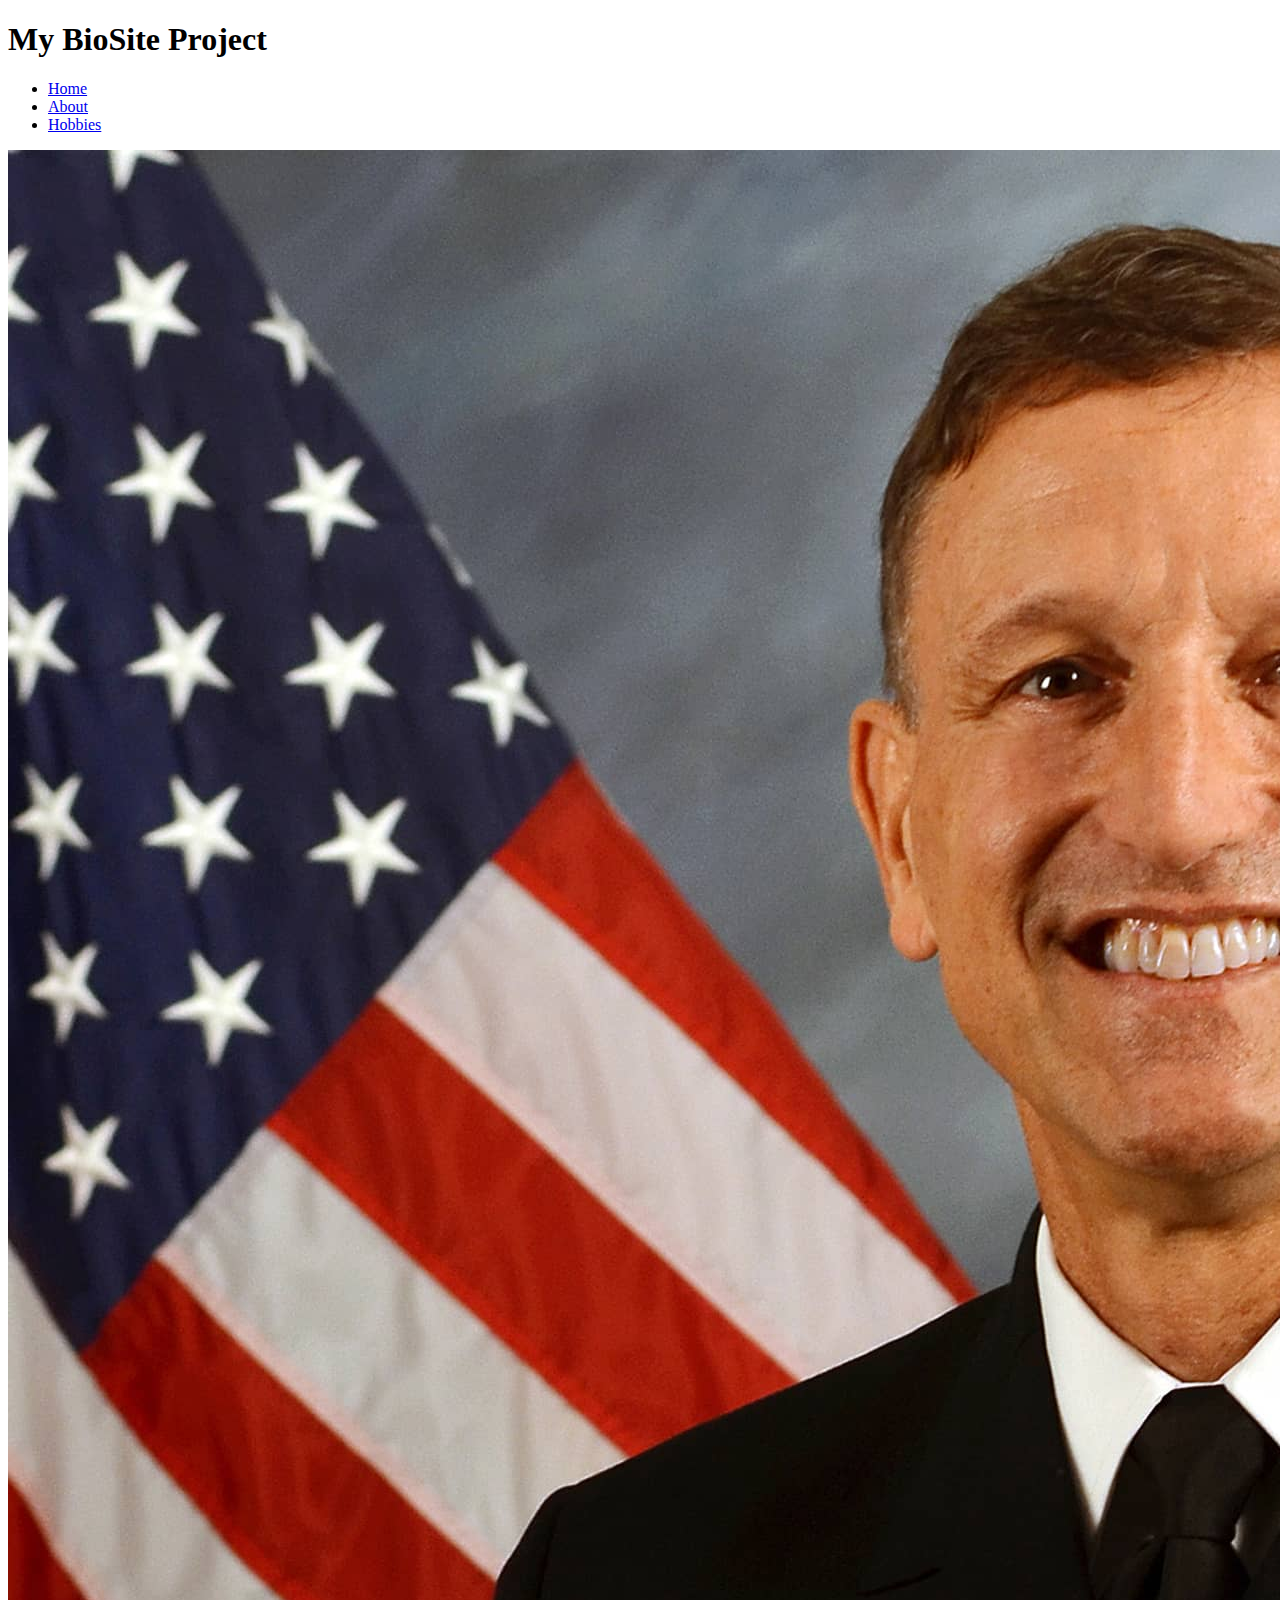
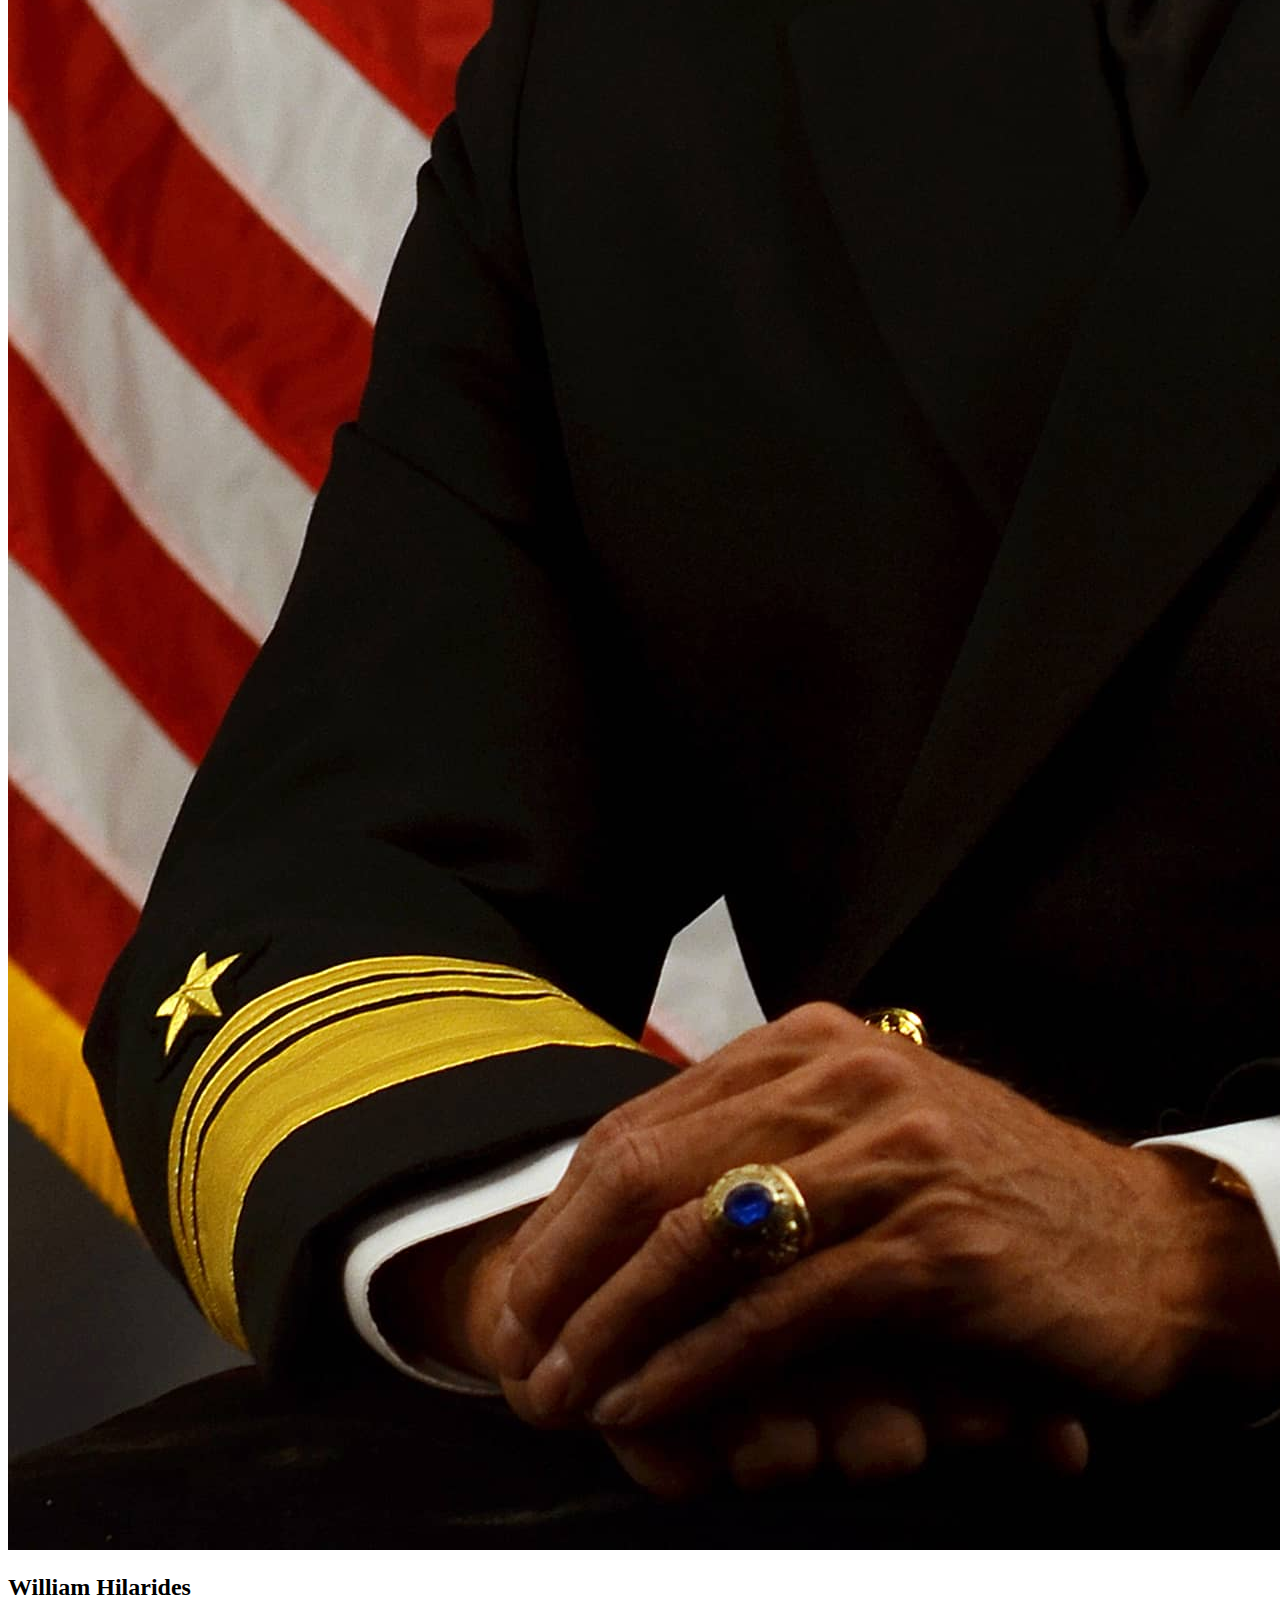
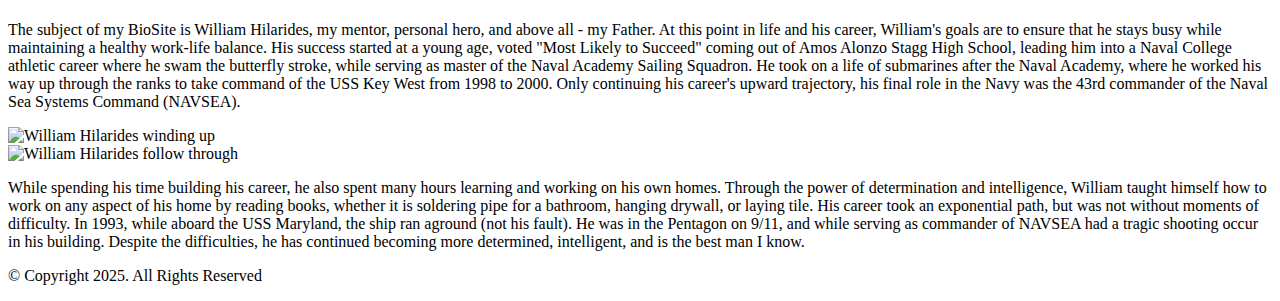
==== index.html @ 3cfc79cb "added css" ====
<!DOCTYPE html>
<!--
Student Name: Ben Hilarides
File Name: index.html
Date: 3.8.25
-->
<html lang="en">
<head>
  <title>BioSite: Home</title>
  <meta charset="utf-8">
  <link rel="stylesheet" type="text/css" href="bioSite/css/styles.css">
  <meta name="viewport" content="width=device-width, initial-scale=1">
</head>
<body>
<!--Use the Header area for website name or logo-->
  <header>
    <h1>My BioSite Project</h1>
  </header>

<!--nav area for hyperlinks to other pages-->
  <nav>
    <ul>
      <li><a href="index.html">Home</a></li>
      <li><a href="about.html">About</a></li>
      <li><a href="hobby.html">Hobbies</a></li>
    </ul>
  </nav>

<!--   Hero Image    -->
  <div id="hero">
    <img src="Images/RADM.jpg" alt="Admiral Hilarides (retired)">
    <h2>William Hilarides</h2>
  </div>

<!--Main area to add main content-->
  <main>
    <div class="content-container">
      <div class="row">
        <div class="content-section">
          <p>The subject of my BioSite is William Hilarides, my mentor, personal hero, and above all - my Father. At this point in life and his career, William's goals are to ensure that he stays busy while maintaining a healthy work-life balance. His success started at a young age, voted "Most Likely to Succeed" coming out of Amos Alonzo Stagg High School, leading him into a Naval College athletic career where he swam the butterfly stroke, while serving as master of the Naval Academy Sailing Squadron. He took on a life of submarines after the Naval Academy, where he worked his way up through the ranks to take command of the USS Key West from 1998 to 2000. Only continuing his career's upward trajectory, his final role in the Navy was the 43rd commander of the Naval Sea Systems Command (NAVSEA). </p>
          <img src="images/pitch start (1).jpeg" alt="William Hilarides winding up">
        </div>
      </div>
    </div>
    <div class="content-container">
      <div class="row">
        <div class="content-section">
          <img src="images/pitchfollow-thru.jpeg" alt="William Hilarides follow through">
          <p>While spending his time building his career, he also spent many hours learning and working on his own homes. Through the power of determination and intelligence, William taught himself how to work on any aspect of his home by reading books, whether it is soldering pipe for a bathroom, hanging drywall, or laying tile. His career took an exponential path, but was not without moments of difficulty. In 1993, while aboard the USS Maryland, the ship ran aground (not his fault). He was in the Pentagon on 9/11, and while serving as commander of NAVSEA had a tragic shooting occur in his building. Despite the difficulties, he has continued becoming more determined, intelligent, and is the best man I know.</p>
        </div>
      </div>
    </div>
  </main>

<!--Footer area for footer content-->
  <footer>
    <p>&copy; Copyright 2025. All Rights Reserved</p>
    <p></p>
  </footer>
</body>
</html>
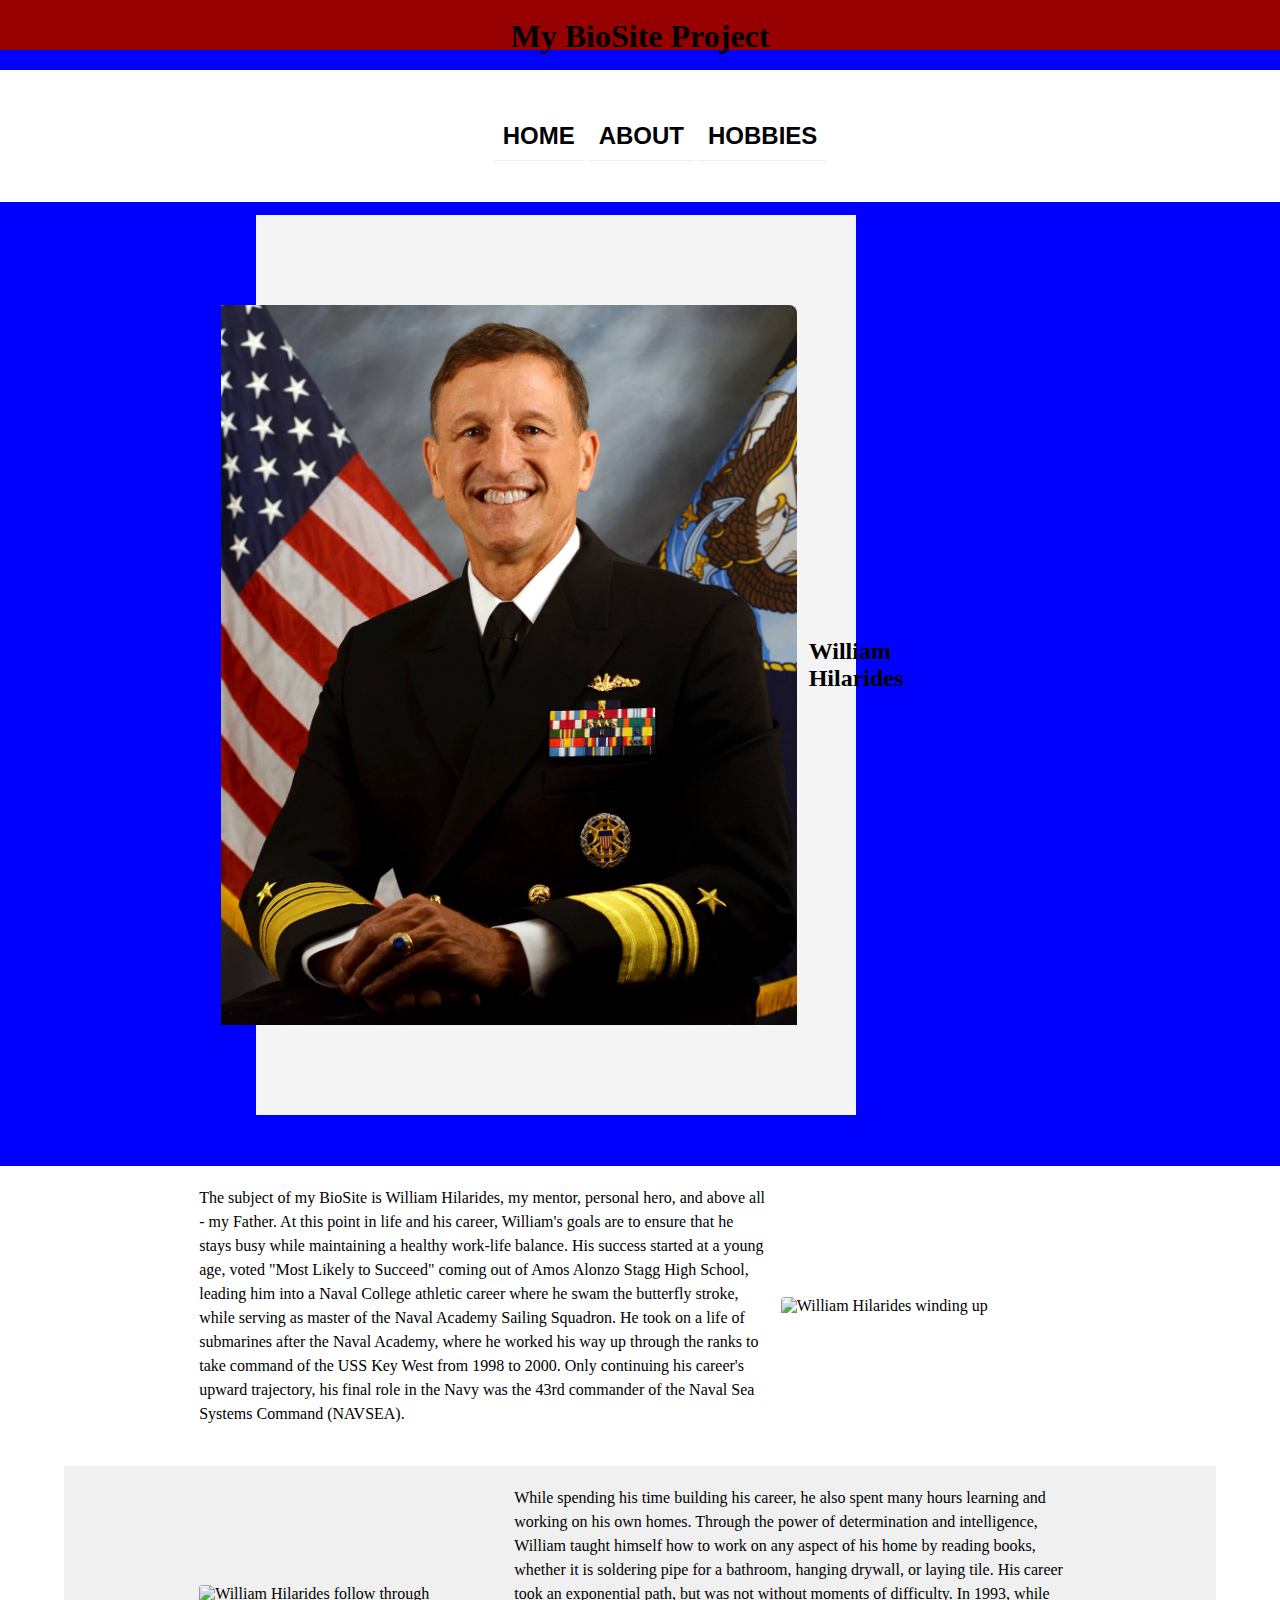
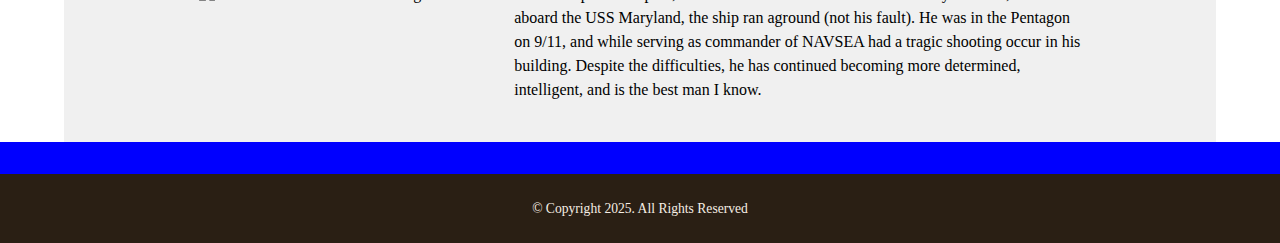
==== commit c4d362a4: "css edit" ====
--- a/index.html
+++ b/index.html
@@ -8,7 +8,7 @@
 <head>
   <title>BioSite: Home</title>
   <meta charset="utf-8">
-  <link rel="stylesheet" type="text/css" href="bioSite/css/styles.css">
+  <link rel="stylesheet" type="text/css" href="./CSS/styles.css">
   <meta name="viewport" content="width=device-width, initial-scale=1">
 </head>
 <body>
--- a/CSS/styles.css
+++ b/CSS/styles.css
@@ -0,0 +1,364 @@
+/*
+Author: Ben Hilarides
+Date: 3.8.25
+File name: styles.css
+*/
+
+/* CSS Reset */
+body, header, nav, main, footer, img, aside, figure, figcaption, h1, h2 {
+  margin: 0;
+  padding: 0;
+  border: 0;
+  box-sizing: border-box;
+}
+
+/* Style rules for body and images */
+body {
+  background-color: #111180;
+  color: black;
+}
+
+/* Style rule for Images */
+img {
+  max-width: 300px;
+  height: auto;
+  display: block;
+  border-radius: 5px 20px 5px 5px;
+}
+
+/* Style rules for mobile viewport */
+
+/* Style rules to show mobile class and hide tab-desk class */
+.mobile, .mobile-tablet {
+  display: block;
+}
+
+.tab-desk, .desktop {
+  display: none;
+}
+
+#hero {
+  display: flex;
+  justify-content: center;
+  align-items: center;
+  height: 100vh;
+  background-color: #f4f4f4;
+  max-width: 500px;
+}
+
+#hero img {
+  max-width: 100%;
+  height: auto;
+  padding: 2%;
+}
+
+.aside {
+  text-align: center;
+  font-weight: bold;
+  text-shadow: 4px 4px 10px #c5a687;
+}
+
+.figure {
+  border: 4px solid #2a1f14;
+  box-shadow: 6px 6px 10px #c5a687;
+  max-width: 400px;
+  margin: 2% auto;
+}
+
+.figcaption {
+  padding: 2%;
+  border-top: 4px solid #2a1f14;
+  margin-left: 4%;
+}
+
+/* Style rule for header content */
+header {
+  position: fixed;
+  top: 0;
+  width: 100%;
+  background-color: #970000;
+  height: 50px;
+  padding: 5px 0;
+  text-align: center;
+}
+
+header h1 {
+  padding: 1%;
+}
+
+/* Style rules for navigation */
+nav  {
+  background-color: white;
+  padding: 2%;
+  margin-bottom: 1%;
+  margin-top: 20px;
+  text-align: center;
+}
+
+nav ul  {
+  list-style-type: none;
+  text-align: center;
+}
+
+nav li  {
+  display: block;
+  font-size: 1.5em;
+  font-family: Geneva, Arial, sans-serif;
+  font-weight: bold;
+  border-bottom: .5px solid #f6eee4;
+}
+
+nav li:first-child  {
+  border-top: none;
+}
+
+nav li a  {
+  display: block;
+  color: black;
+  text-align: center;
+  padding: 10px;
+  text-decoration: none;
+  text-transform: uppercase;
+  border-bottom: 1 px solid #ccc;
+}
+
+nav li a:hover {
+  color: #2a1f14;
+  background-color: #f6eee4;
+}
+
+/* Style rules for main content */
+main {
+  display: block;
+  background-color: white;
+  margin: 2em auto;
+}
+
+.content-section {
+  display: block;
+  padding: 20px;
+}
+
+.grid {
+  display: block;
+}
+
+.grid img, .grid p {
+  width: 100%;
+  margin-bottom: 20px;
+}
+
+.gallery {
+  display: grid;
+  grid-template-columns: 1fr;
+  gap: 20px;
+  padding: 20px;
+}
+
+figure img {
+  width: 100%;
+  height: auto;
+}
+
+/*.gallery img {
+  margin-left: 10%;
+  justify-content: center;
+}
+
+.gallery figcaption {
+margin-left: 4%;
+}
+Test */
+/* Style rules for footer content */
+footer  {
+  font-size: 0.85em;
+  background-color: #2a1f14;
+  color: #f6eee4;
+  text-align: center;
+  padding: 1% 0%;
+  bottom: 0;
+}
+
+/*Media Query for Tablet Viewport*/
+@media screen and (min-width:620px) {
+
+  /* Tablet Viewport: Show tab-desk class and hide mobile class */
+
+  .tab-desk {
+    display: block;
+  }
+
+  .mobile {
+    display: none;
+  }
+
+  /* Tablet Viewport: Style rule for header content */
+  header {
+    position: static;
+  }
+
+  body {
+    background-color: navy;
+  }
+
+  main {
+    width: 100%;
+    padding: 0 5%;
+  }
+
+  /* Tablet Viewport: Style rules for navigation */
+  nav li {
+    border-top: none;
+    display: inline-block;
+    border-right: 1 px solid black;
+  }
+
+  #hero {
+    max-width: 600px;
+    margin: 0 0 4% 20%;
+    justify-content: center;
+  }
+
+  .content-container {
+    display: flex;
+    flex-wrap: wrap;
+    justify-content: center;
+    gap: 20px;
+    padding: 0 10%;
+    max-width: 1200px;
+    margin: 0 auto;
+  }
+
+  .row {
+    display: flex;
+    flex-wrap: wrap;
+    justify-content: center;
+    width: 100%;
+  }
+
+  .content-section {
+    width: 48%;
+    margin-bottom: 20px;
+    display: flex;
+    flex-direction: row;
+    align-items: center;
+    gap: 15px;
+    flex: 1 1 45%;
+  }
+
+  .content-section img {
+    width: 50%;
+    max-width: 300px;
+    height: auto;
+  }
+
+  .content-section p {
+    flex: 1;
+    line-height: 1.5;
+    margin: 0;
+  }
+
+  .content-container:nth-child(even) {
+    background-color: #f0f0f0;
+   }
+
+  .grid {
+    display: flex;
+    flex-wrap: flex;
+    gap: 10px;
+  }
+
+  .grid img {
+    width: auto;
+    max-width: 300px;
+    height: auto;
+  }
+
+  .grid p {
+    width: 100%;
+    margin: 0;
+    line-height: 1.5;
+  }
+
+  .gallery {
+    grid-template-columns: repeat(2, 1fr);
+  }
+
+  .gallery img, .gallery figcaption {
+    width: 48%;
+    margin-bottom: 20px;
+  }
+
+}
+
+/*Media Query for Desktop Viewport*/
+@media screen and (min-width: 1000px), print {
+
+  /*Desktop Viewport: Show desktop class and hide mobile-tablet class*/
+
+  .mobile-tablet {
+    display: none;
+  }
+
+  nav li {
+    font-size: 1.5em;
+  }
+
+  nav li a:hover {
+    color: #2a1f14;
+    background-color: #f6eee4;
+  }
+
+  body {
+    background-color: blue;
+    color: black;
+  }
+
+  .grid {
+    display: grid;
+    grid-template-columns: repeat(2, 1fr);
+    grid-gap: 10px;
+  }
+
+  .gallery {
+    grid-template-columns: repeat(3, 1fr);
+  }
+
+}
+
+/*Media Query for Large Desktop Viewports*/
+@media screen and (min-width: 1921px) {
+  header {
+    padding-top: 2em;
+  }
+
+  body {
+    background-color: linear-gradient(to right, red, white);
+  }
+
+  #hero {
+    max-width: 600px;
+    margin: 0 0 4% 30%;
+    justify-content: center;
+  }
+
+}
+
+/*Media query for print*/
+@media print {
+  body {
+    background-color: white;
+    color: blue;
+  }
+
+  .grid {
+    display: grid;
+    grid-template-columns: auto auto;
+    padding: 10px 0;
+  }
+
+  .aside {
+    grid-column: 1 / span 4;
+    font-size: 3em;
+  }
+}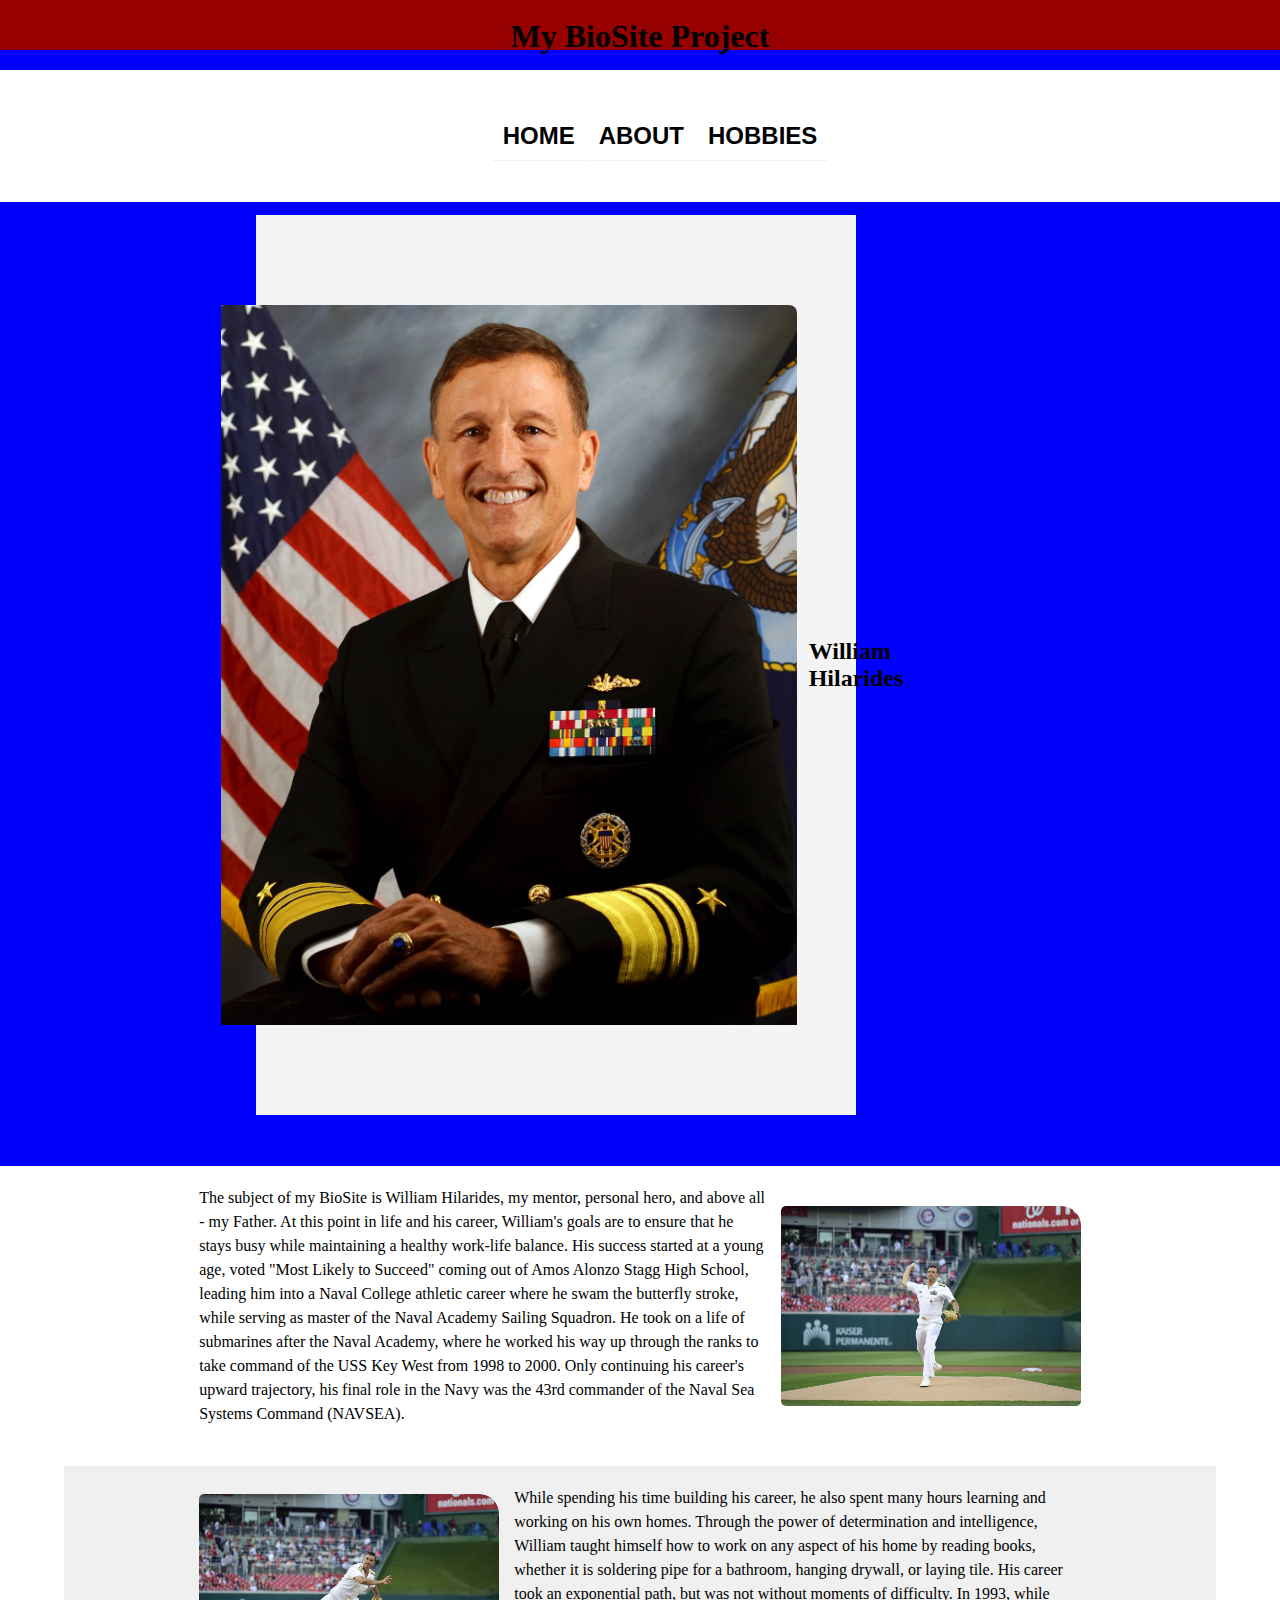
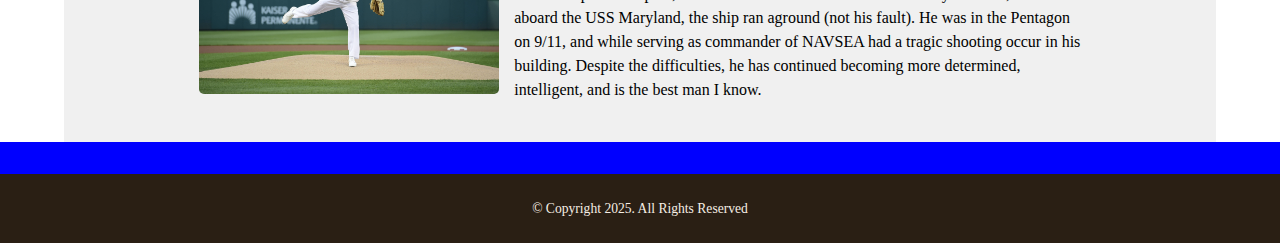
==== commit a98fae5d: "image update" ====
--- a/index.html
+++ b/index.html
@@ -8,7 +8,7 @@
 <head>
   <title>BioSite: Home</title>
   <meta charset="utf-8">
-  <link rel="stylesheet" type="text/css" href="./CSS/styles.css">
+  <link rel="stylesheet" type="text/css" href="CSS/styles.css">
   <meta name="viewport" content="width=device-width, initial-scale=1">
 </head>
 <body>
@@ -38,14 +38,14 @@
       <div class="row">
         <div class="content-section">
           <p>The subject of my BioSite is William Hilarides, my mentor, personal hero, and above all - my Father. At this point in life and his career, William's goals are to ensure that he stays busy while maintaining a healthy work-life balance. His success started at a young age, voted "Most Likely to Succeed" coming out of Amos Alonzo Stagg High School, leading him into a Naval College athletic career where he swam the butterfly stroke, while serving as master of the Naval Academy Sailing Squadron. He took on a life of submarines after the Naval Academy, where he worked his way up through the ranks to take command of the USS Key West from 1998 to 2000. Only continuing his career's upward trajectory, his final role in the Navy was the 43rd commander of the Naval Sea Systems Command (NAVSEA). </p>
-          <img src="images/pitch start (1).jpeg" alt="William Hilarides winding up">
+          <img src="Images/pitch start (1).jpeg" alt="William Hilarides winding up">
         </div>
       </div>
     </div>
     <div class="content-container">
       <div class="row">
         <div class="content-section">
-          <img src="images/pitchfollow-thru.jpeg" alt="William Hilarides follow through">
+          <img src="Images/pitchfollow-thru.jpeg" alt="William Hilarides follow through">
           <p>While spending his time building his career, he also spent many hours learning and working on his own homes. Through the power of determination and intelligence, William taught himself how to work on any aspect of his home by reading books, whether it is soldering pipe for a bathroom, hanging drywall, or laying tile. His career took an exponential path, but was not without moments of difficulty. In 1993, while aboard the USS Maryland, the ship ran aground (not his fault). He was in the Pentagon on 9/11, and while serving as commander of NAVSEA had a tragic shooting occur in his building. Despite the difficulties, he has continued becoming more determined, intelligent, and is the best man I know.</p>
         </div>
       </div>
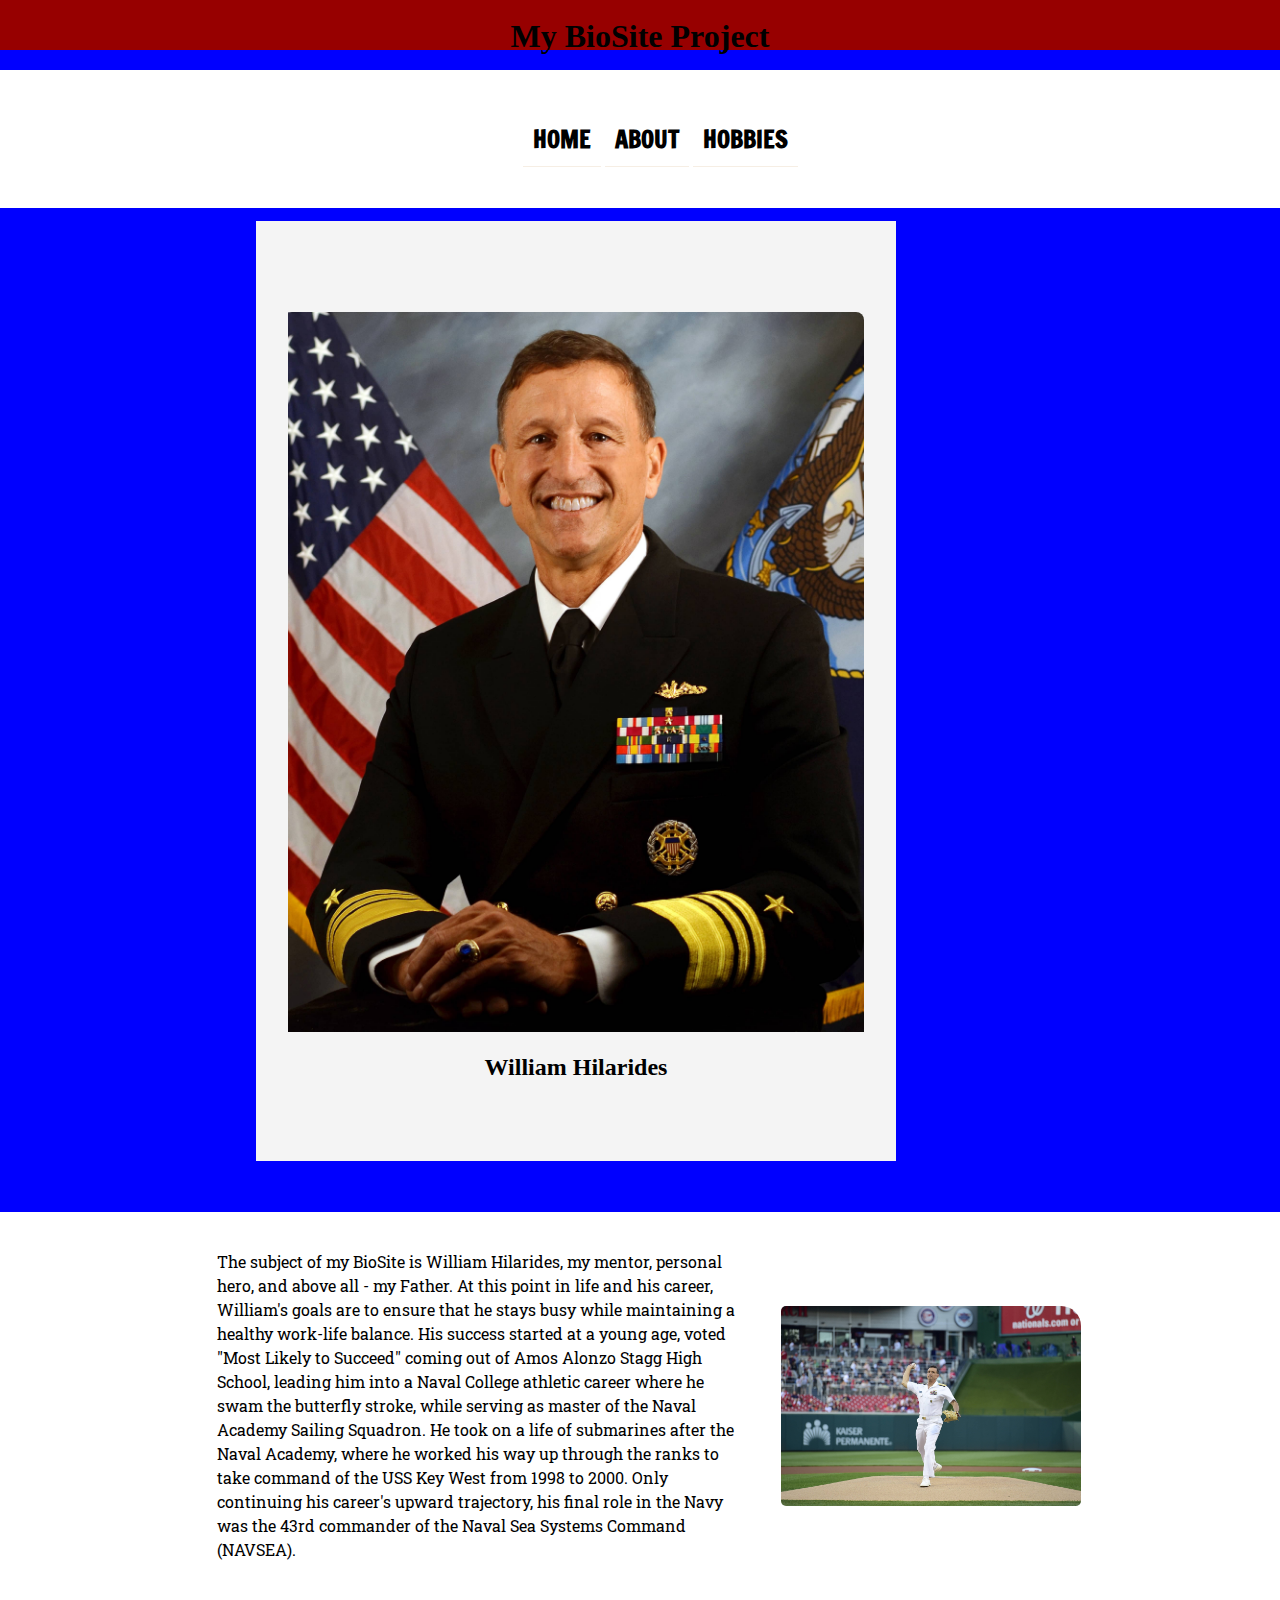
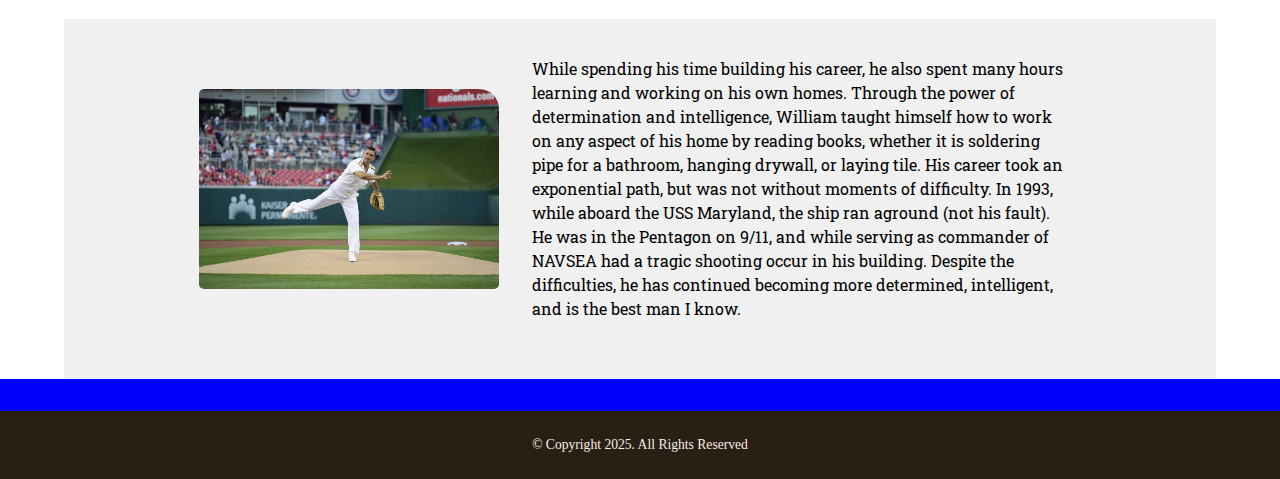
==== commit fbc14009: "fonts, linear gradient" ====
--- a/index.html
+++ b/index.html
@@ -10,6 +10,9 @@
   <meta charset="utf-8">
   <link rel="stylesheet" type="text/css" href="CSS/styles.css">
   <meta name="viewport" content="width=device-width, initial-scale=1">
+  <link rel="preconnect" href="https://fonts.googleapis.com">
+  <link rel="preconnect" href="https://fonts.gstatic.com" crossorigin>
+  <link href="https://fonts.googleapis.com/css2?family=Francois+One&family=Roboto+Slab:wght@100..900&display=swap" rel="stylesheet">
 </head>
 <body>
 <!--Use the Header area for website name or logo-->
--- a/CSS/styles.css
+++ b/CSS/styles.css
@@ -39,11 +39,19 @@
 
 #hero {
   display: flex;
+  flex-direction: column;
   justify-content: center;
   align-items: center;
+  text-align: center;
   height: 100vh;
   background-color: #f4f4f4;
   max-width: 500px;
+  gap: 10px;
+  padding: 20px;
+}
+
+#hero h2 {
+  display: block;
 }
 
 #hero img {
@@ -56,6 +64,10 @@
   text-align: center;
   font-weight: bold;
   text-shadow: 4px 4px 10px #c5a687;
+}
+
+aside p {
+  margin-right: 3%;
 }
 
 .figure {
@@ -120,6 +132,7 @@
   text-decoration: none;
   text-transform: uppercase;
   border-bottom: 1 px solid #ccc;
+  font-family: "Francois One", sans-serif;
 }
 
 nav li a:hover {
@@ -134,6 +147,12 @@
   margin: 2em auto;
 }
 
+main p {
+  margin: 3% 0;
+  padding: 2%;
+  font-family: "Roboto Slab", sans-serif;
+}
+
 .content-section {
   display: block;
   padding: 20px;
@@ -143,9 +162,14 @@
   display: block;
 }
 
-.grid img, .grid p {
-  width: 100%;
-  margin-bottom: 20px;
+.grid img {
+  width: 40%;
+  max-width: 300px;
+  height: auto;
+}
+
+.grid p {
+  width: 55%
 }
 
 .gallery {
@@ -332,8 +356,13 @@
     padding-top: 2em;
   }
 
+  html, body {
+    height: 100%;
+    margin: 0;
+  }
+
   body {
-    background-color: linear-gradient(to right, red, white);
+    background: linear-gradient(to right, red, white);
   }
 
   #hero {
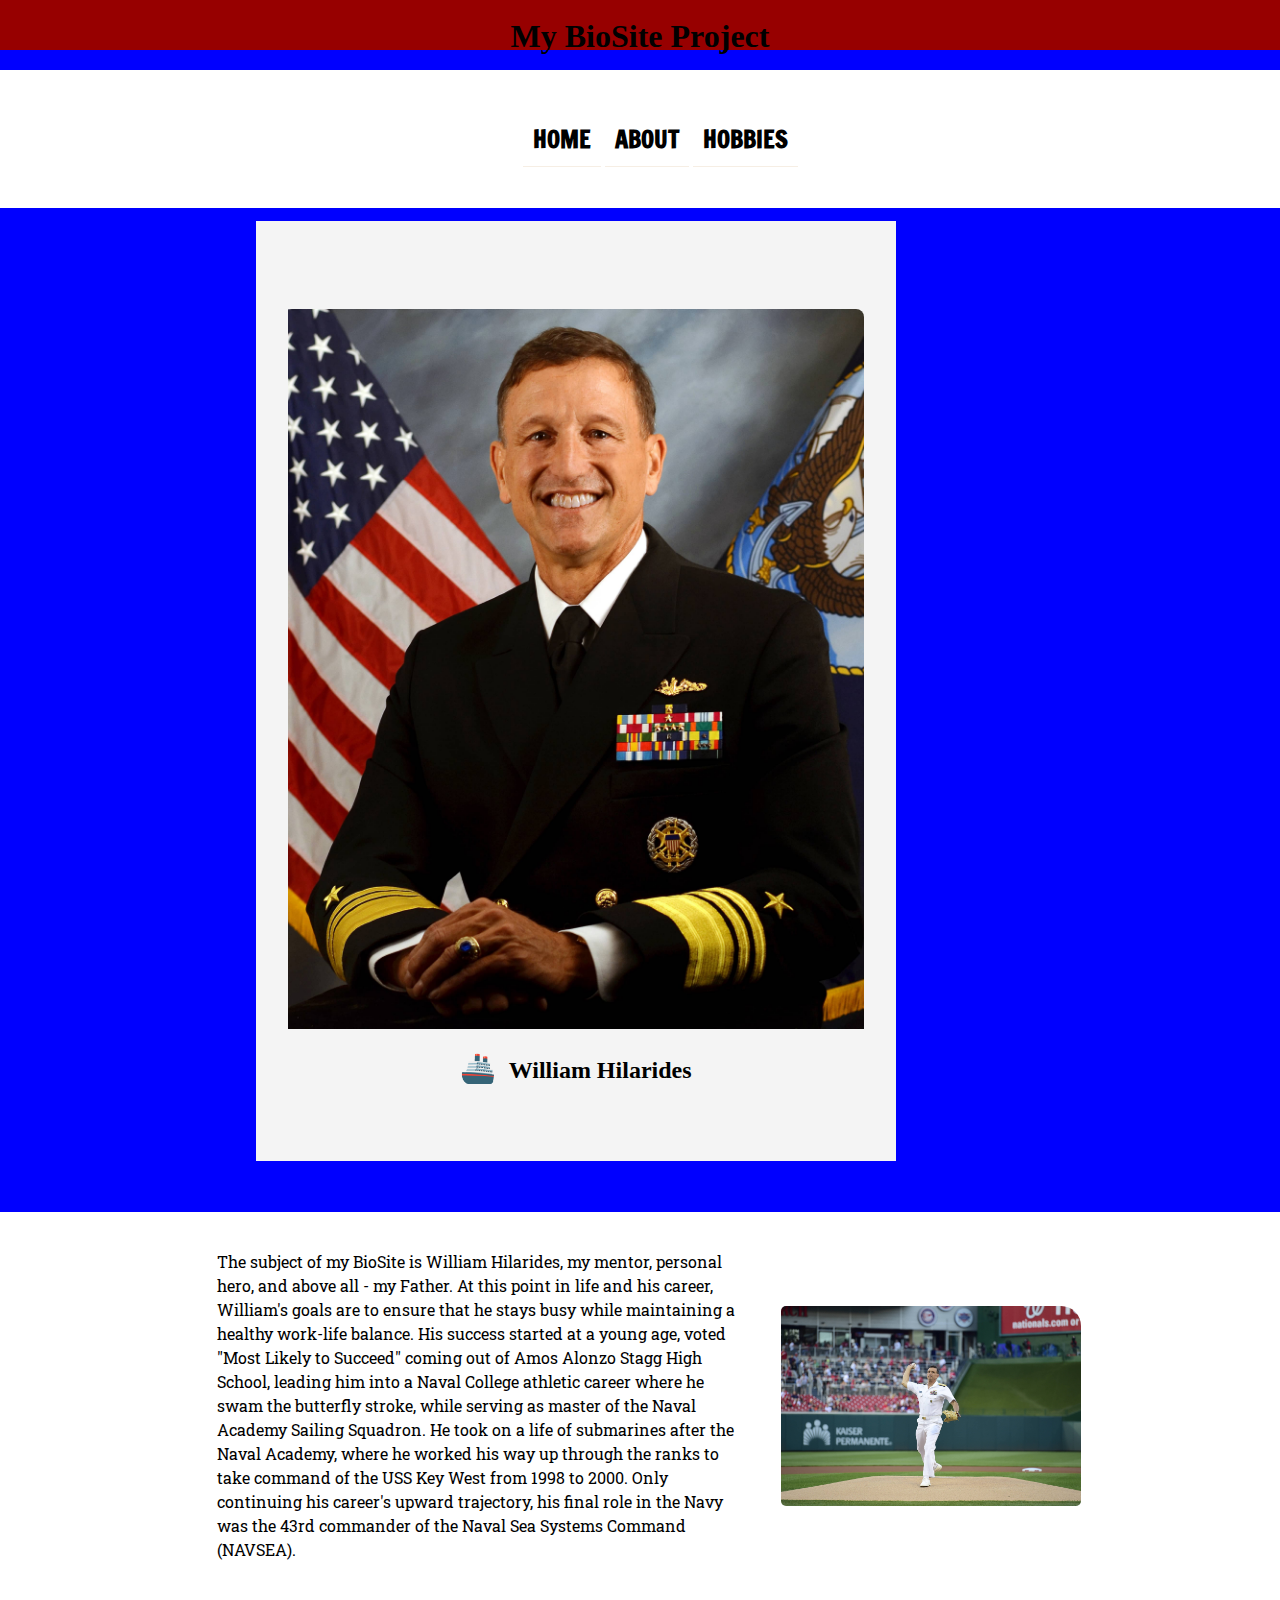
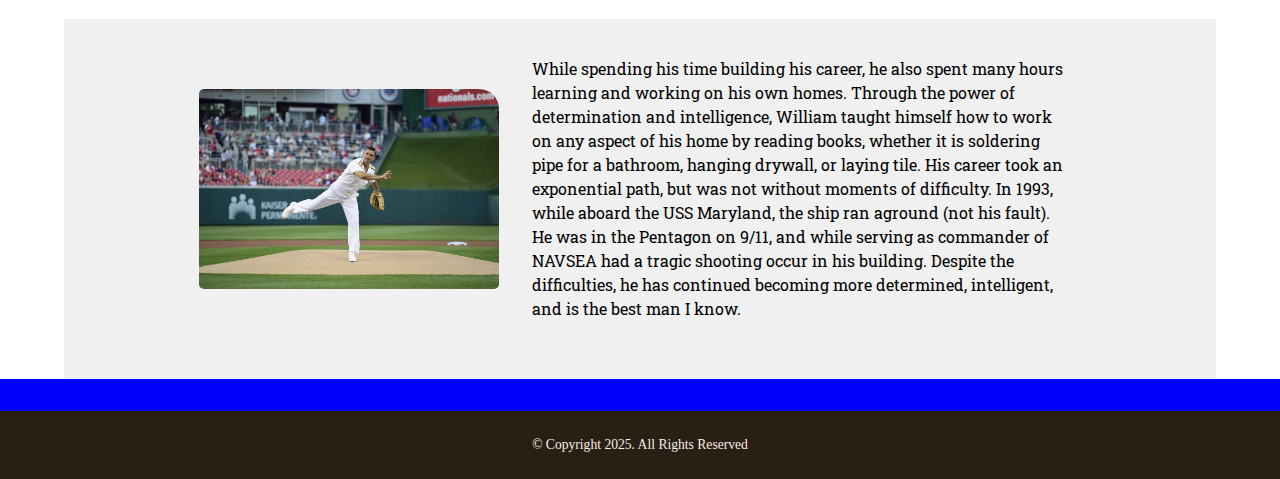
==== commit 30588b14: "final commit" ====
--- a/index.html
+++ b/index.html
@@ -30,9 +30,12 @@
   </nav>
 
 <!--   Hero Image    -->
+<!--   Picture element not covered in textbook-->
   <div id="hero">
-    <img src="Images/RADM.jpg" alt="Admiral Hilarides (retired)">
-    <h2>William Hilarides</h2>
+    <picture>
+      <img src="Images/RADM.jpg" alt="Admiral Hilarides (retired)">
+    </picture>
+    <h2 class="bio-heading">William Hilarides</h2>
   </div>
 
 <!--Main area to add main content-->
--- a/CSS/styles.css
+++ b/CSS/styles.css
@@ -68,6 +68,13 @@
 
 aside p {
   margin-right: 3%;
+}
+
+/* Pseudo-Element not covered in textbook  */
+.bio-heading::before {
+  content: "🚢 ";
+  font-size: 1.2em;
+  margin-right: 5px;
 }
 
 .figure {
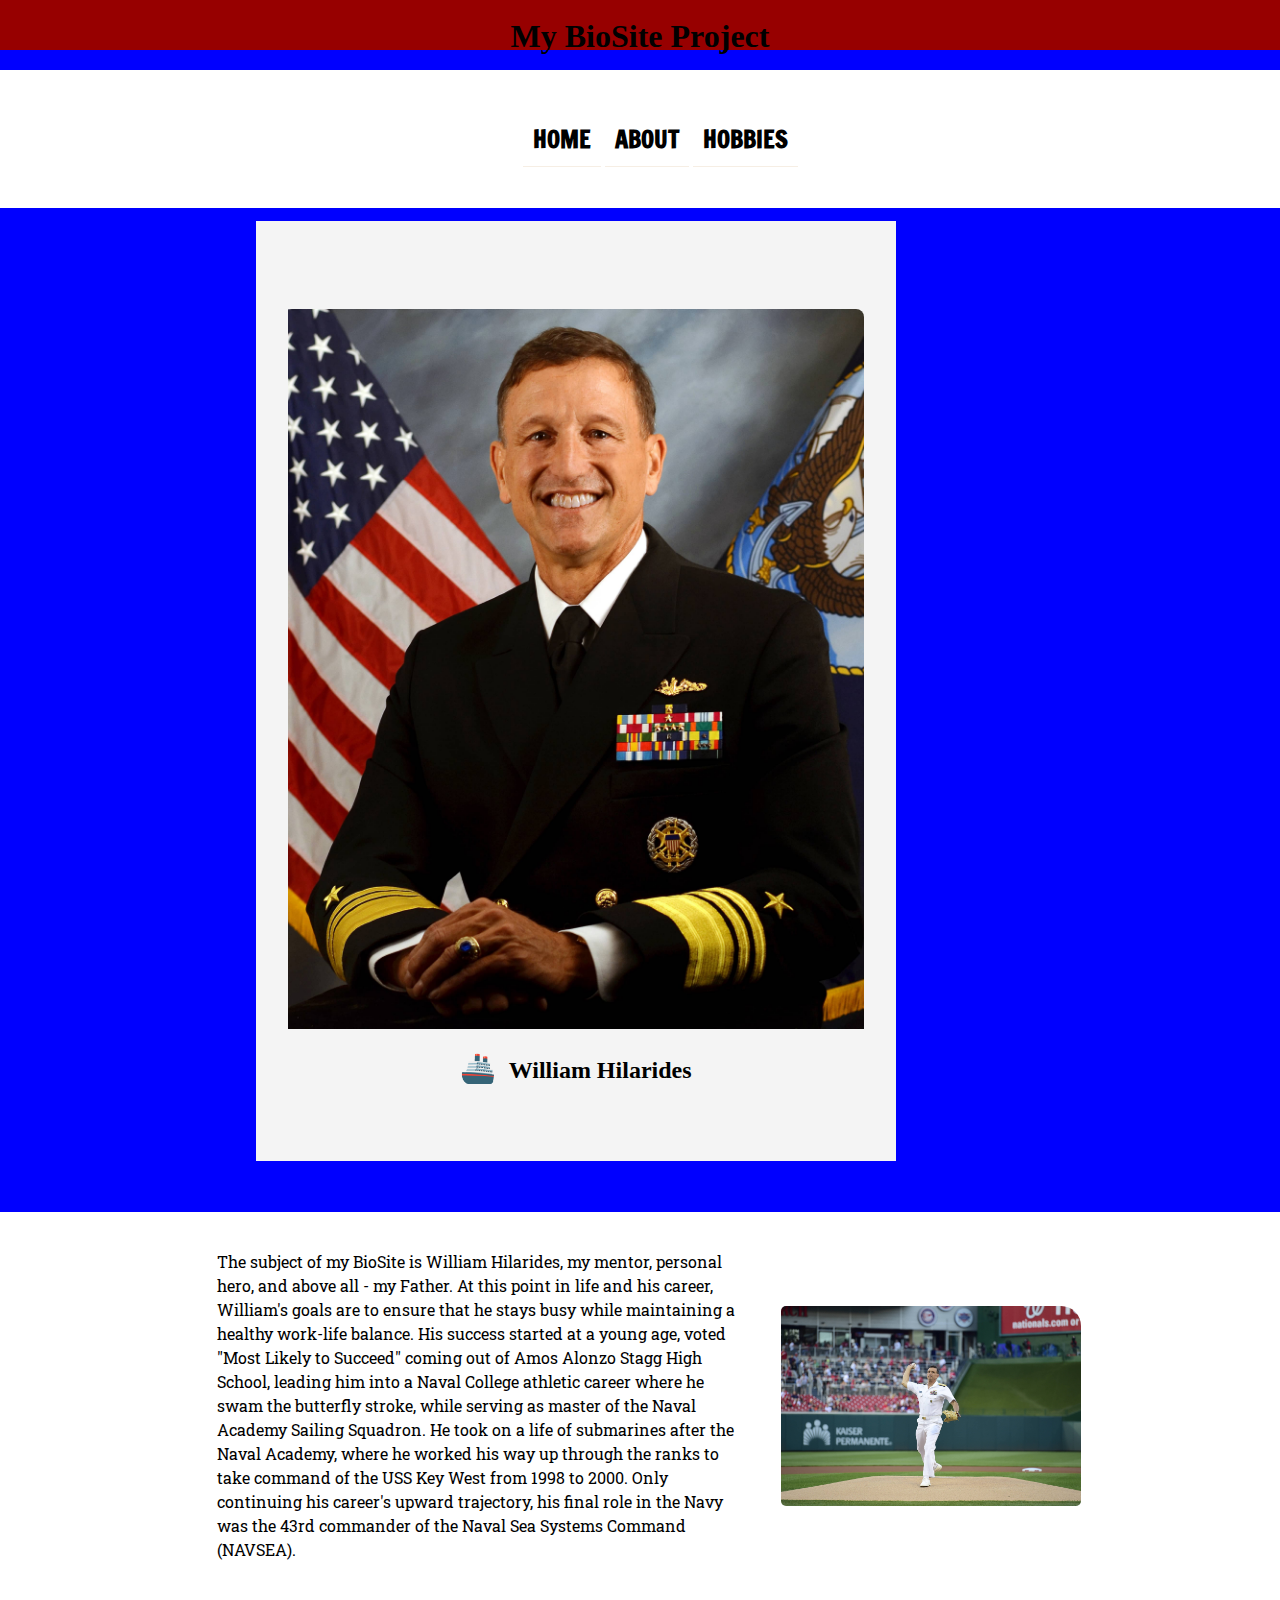
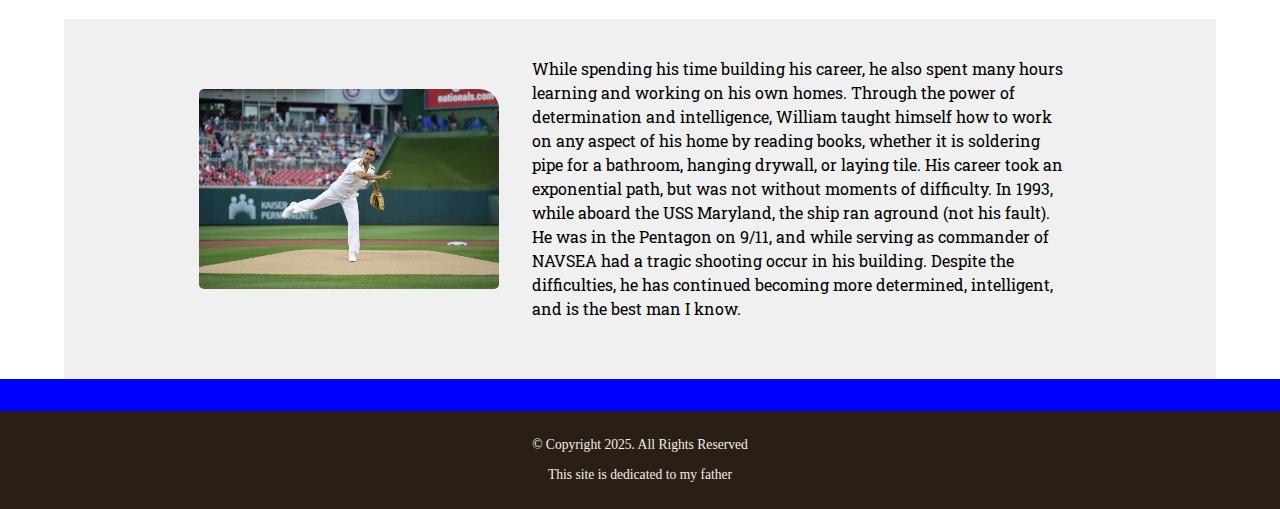
==== commit d42ce769: "footer final commit" ====
--- a/index.html
+++ b/index.html
@@ -61,7 +61,7 @@
 <!--Footer area for footer content-->
   <footer>
     <p>&copy; Copyright 2025. All Rights Reserved</p>
-    <p></p>
+    <p>This site is dedicated to my father</p>
   </footer>
 </body>
 </html>
